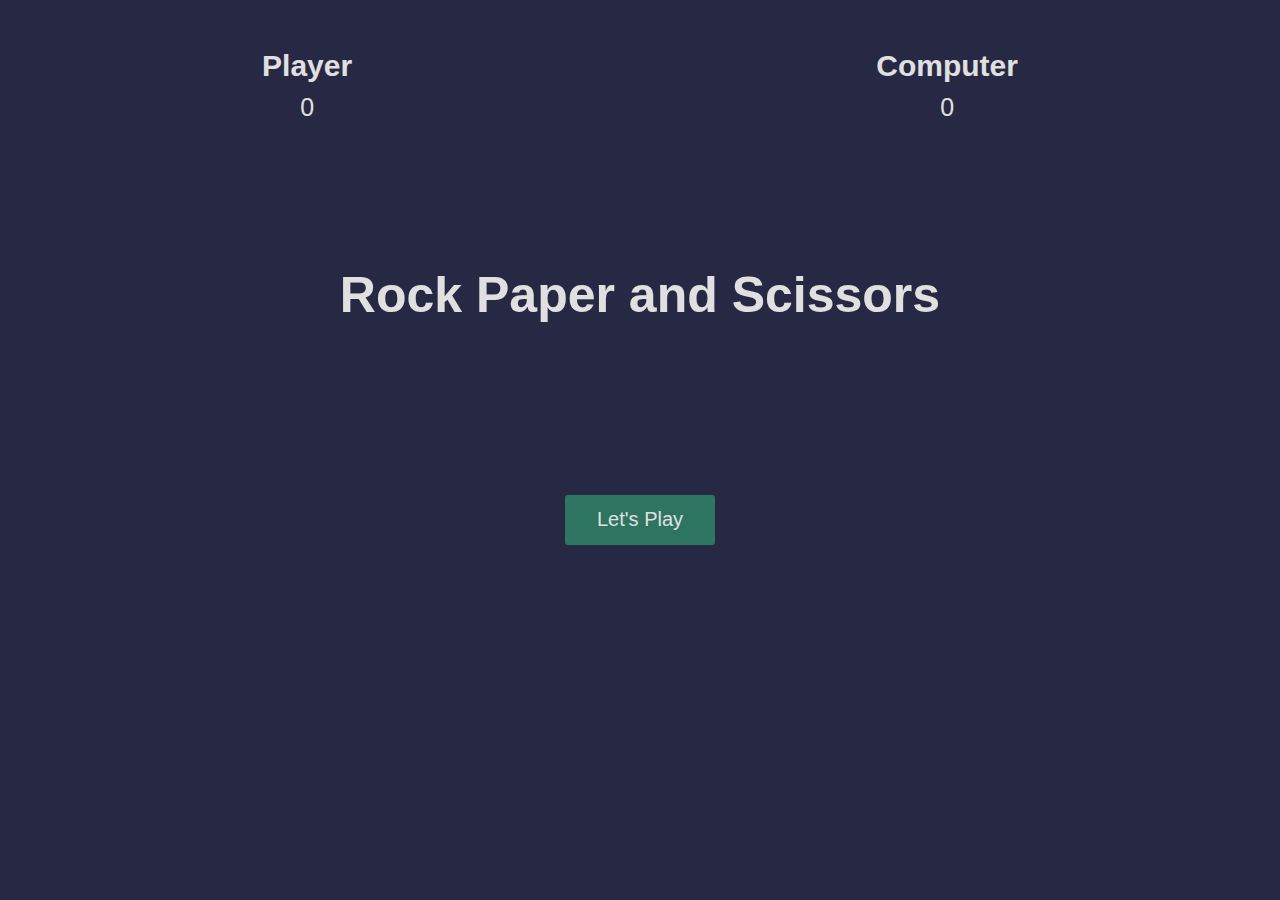
==== Modern javascript/index.html @ d66a585e "Add files via upload" ====
<!DOCTYPE html>
<html lang="en">
  <head>
    <meta charset="UTF-8" />
    <meta http-equiv="X-UA-Compatible" content="IE=edge" />
    <meta name="viewport" content="width=device-width, initial-scale=1.0" />
    <link rel="stylesheet" href="./style.css" />
    <title>Rock paper and scissors</title>
  </head>
  <body>
    <section class="game">
      <div class="score">
        <div class="player-score">
          <h2>Player</h2>
          <p>0</p>
        </div>
        <div class="computer-score">
          <h2>Computer</h2>
          <p>0</p>
        </div>
      </div>

      <div class="intro">
        <h1>Rock Paper and Scissors</h1>
        <button>Let's Play</button>
      </div>

      <div class="match fadeOut">
        <h2 class="winner">Choose an option</h2>
        <div class="hands">
          <img class="player-hand" src="./assets/rock.png" alt="" />
          <img class="computer-hand" src="./assets/rock.png" alt="" />
        </div>
        <div class="options">
          <button class="rock">rock</button>
          <button class="paper">paper</button>
          <button class="scissors">scissors</button>
        </div>
      </div>
    </section>

    <script src="./app.js"></script>
  </body>
</html>
---- Modern javascript/style.css ----
* {
  margin: 0;
  padding: 0;
  box-sizing: border-box;
}

section {
  height: 100vh;
  background-color: rgb(39, 41, 68);
  font-family: sans-serif;
}

.score {
  color: rgb(224, 224, 224);
  height: 20vh;
  display: flex;
  justify-content: space-around;
  align-items: center;
}
.score h2 {
  font-size: 30px;
}
.score p {
  text-align: center;
  padding: 10px;
  font-size: 25px;
}

.intro {
  color: rgb(224, 224, 224);
  height: 50vh;
  display: flex;
  flex-direction: column;
  align-items: center;
  justify-content: space-around;
  transition: opacity 0.5s ease;
}

.intro h1 {
  font-size: 50px;
}
.intro button,
.match button {
  width: 150px;
  height: 50px;
  background: none;
  border: none;
  color: rgb(224, 224, 224);
  font-size: 20px;
  background: rgb(45, 117, 96);
  border-radius: 3px;
  cursor: pointer;
}

.match {
  position: absolute;
  top: 50%;
  left: 50%;
  transform: translate(-50%, -50%);
  transition: opacity 0.5s ease 0.5s;
}
.winner {
  color: rgb(224, 224, 224);
  text-align: center;
  font-size: 50px;
}

.hands,
.options {
  display: flex;
  justify-content: space-around;
  align-items: center;
}

.player-hand {
  transform: rotateY(180deg);
}

div.fadeOut {
  opacity: 0;
  pointer-events: none;
}

div.fadeIn {
  opacity: 1;
  pointer-events: all;
}

@keyframes shakePlayer {
  0% {
    transform: rotateY(180deg) translateY(0px);
  }
  15% {
    transform: rotateY(180deg) translateY(-50px);
  }
  25% {
    transform: rotateY(180deg) translateY(0px);
  }
  35% {
    transform: rotateY(180deg) translateY(-50px);
  }
  50% {
    transform: rotateY(180deg) translateY(0px);
  }
  65% {
    transform: rotateY(180deg) translateY(-50px);
  }
  75% {
    transform: rotateY(180deg) translateY(0px);
  }
  85% {
    transform: rotateY(180deg) translateY(-50px);
  }
  100% {
    transform: rotateY(180deg) translateY(0px);
  }
}

@keyframes shakeComputer {
  0% {
    transform: translateY(0px);
  }
  15% {
    transform: translateY(-50px);
  }
  25% {
    transform: translateY(0px);
  }
  35% {
    transform: translateY(-50px);
  }
  50% {
    transform: translateY(0px);
  }
  65% {
    transform: translateY(-50px);
  }
  75% {
    transform: translateY(0px);
  }
  85% {
    transform: translateY(-50px);
  }
  100% {
    transform: translateY(0px);
  }
}
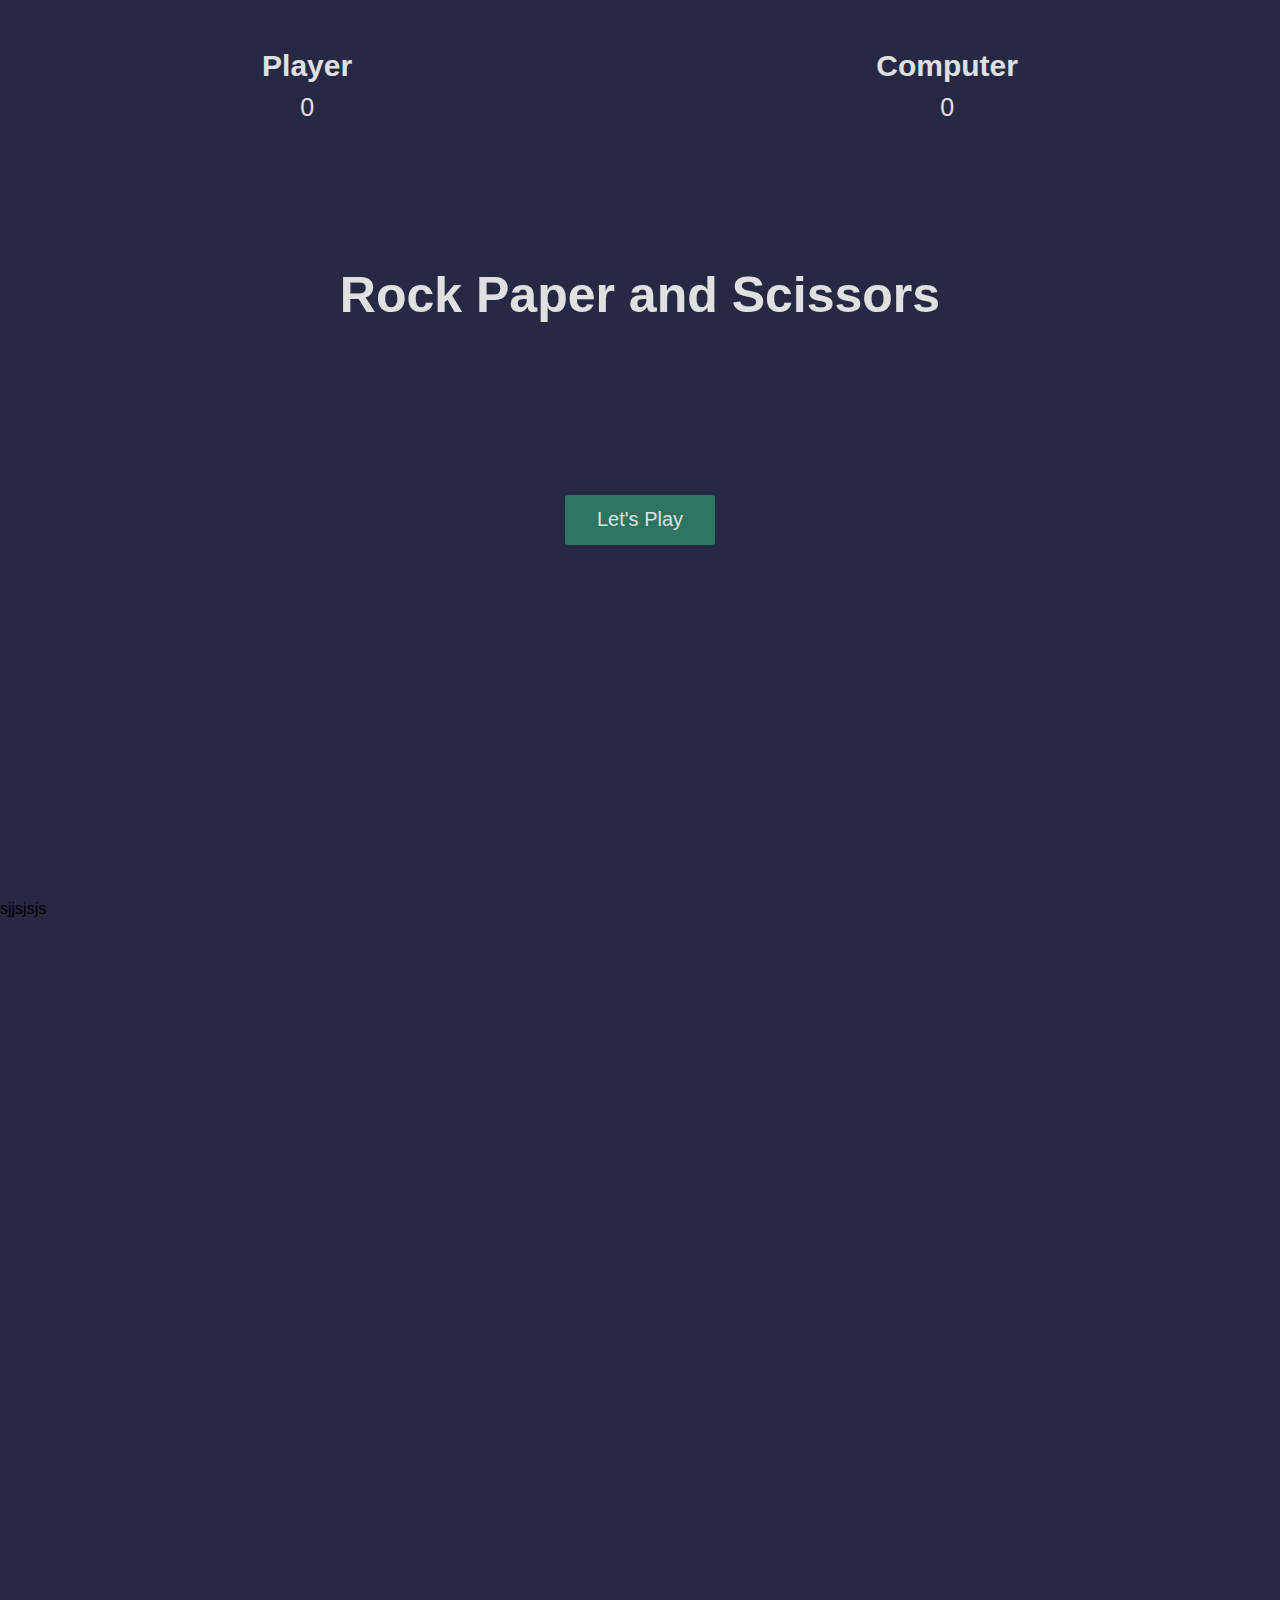
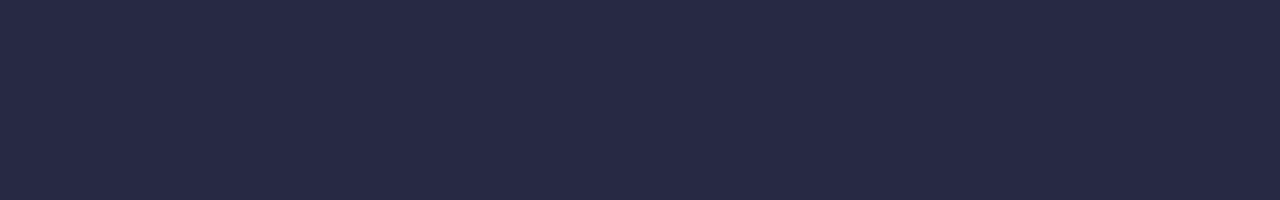
==== commit 1387c9c8: "test" ====
--- a/Modern javascript/index.html
+++ b/Modern javascript/index.html
@@ -39,6 +39,10 @@
       </div>
     </section>
 
+    <section>
+      sjjsjsjs
+    </section>
+
     <script src="./app.js"></script>
   </body>
 </html>
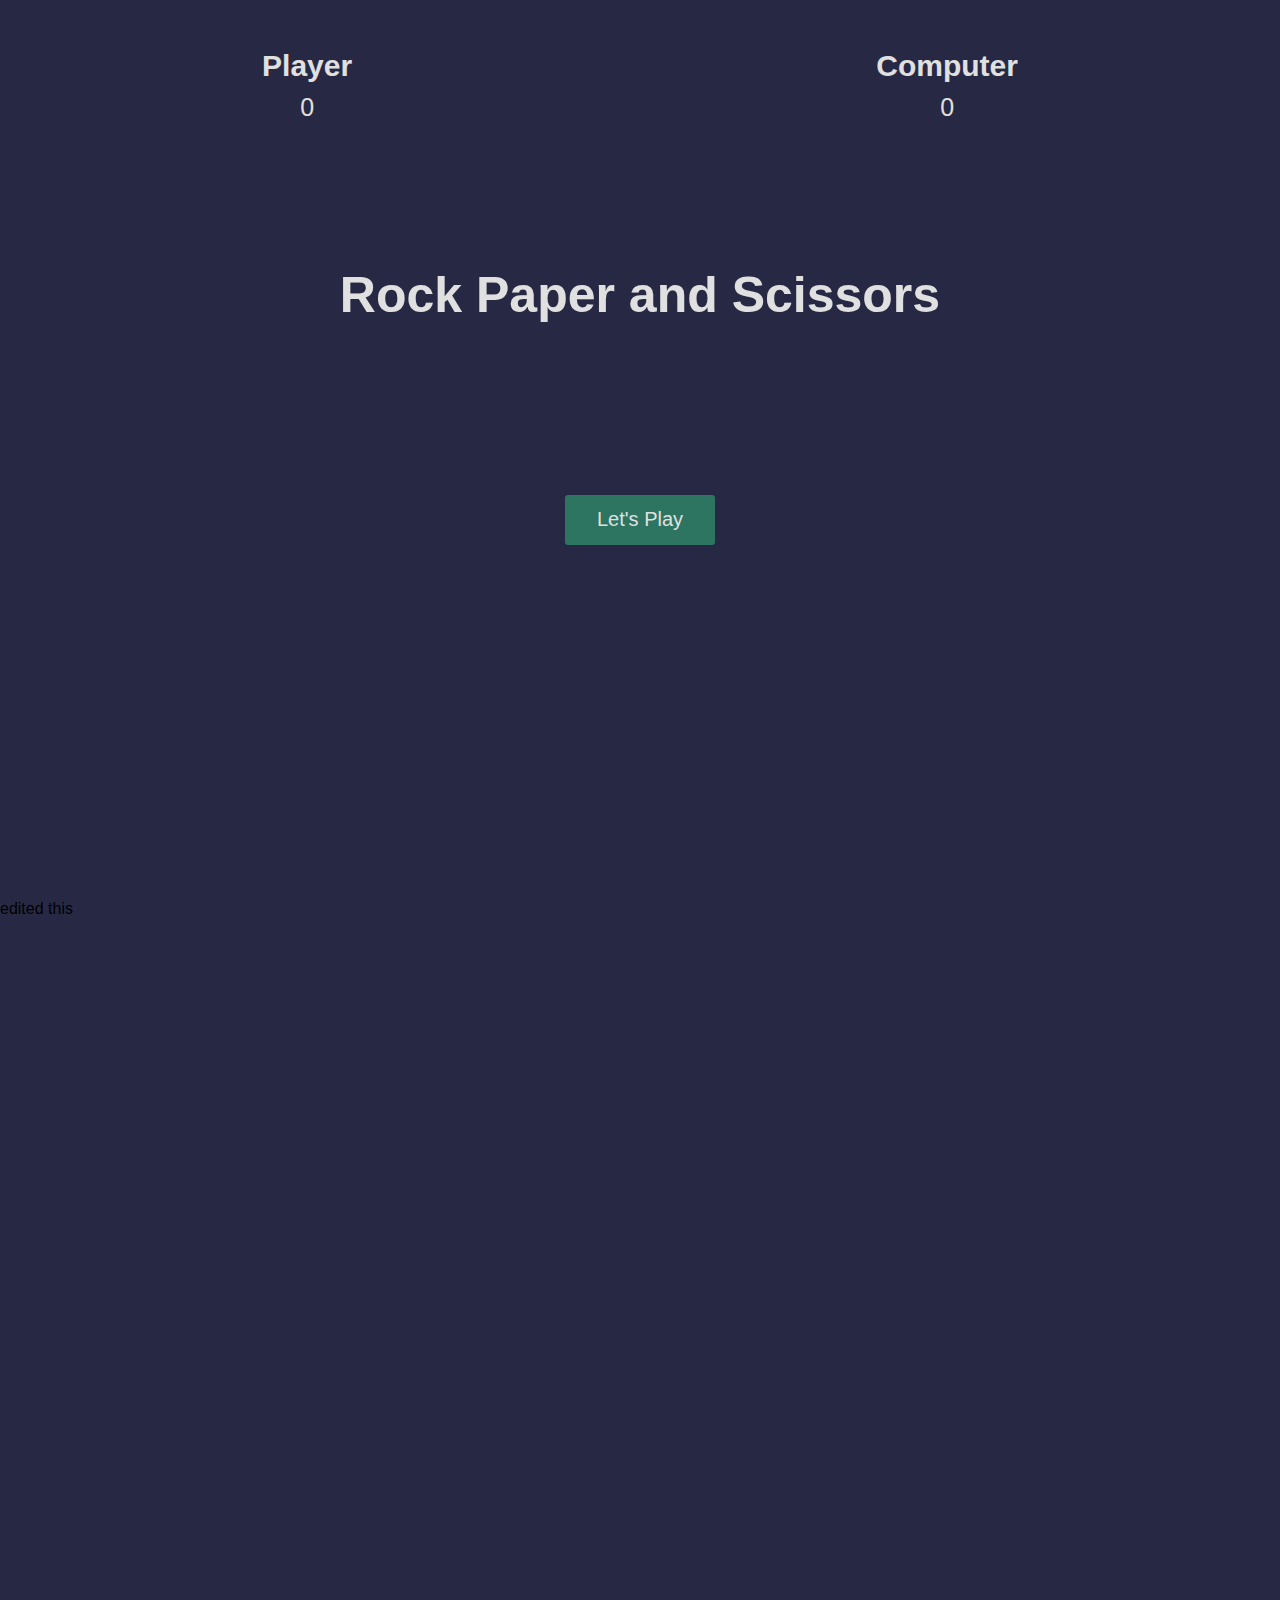
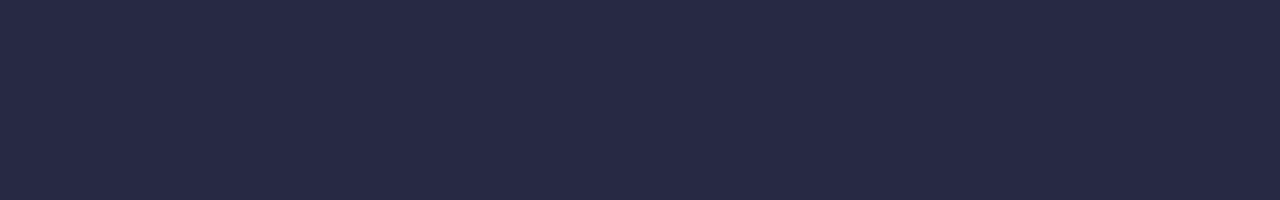
==== commit 62dc45c0: "some changed" ====
--- a/Modern javascript/index.html
+++ b/Modern javascript/index.html
@@ -40,7 +40,7 @@
     </section>
 
     <section>
-      sjjsjsjs
+      edited this
     </section>
 
     <script src="./app.js"></script>
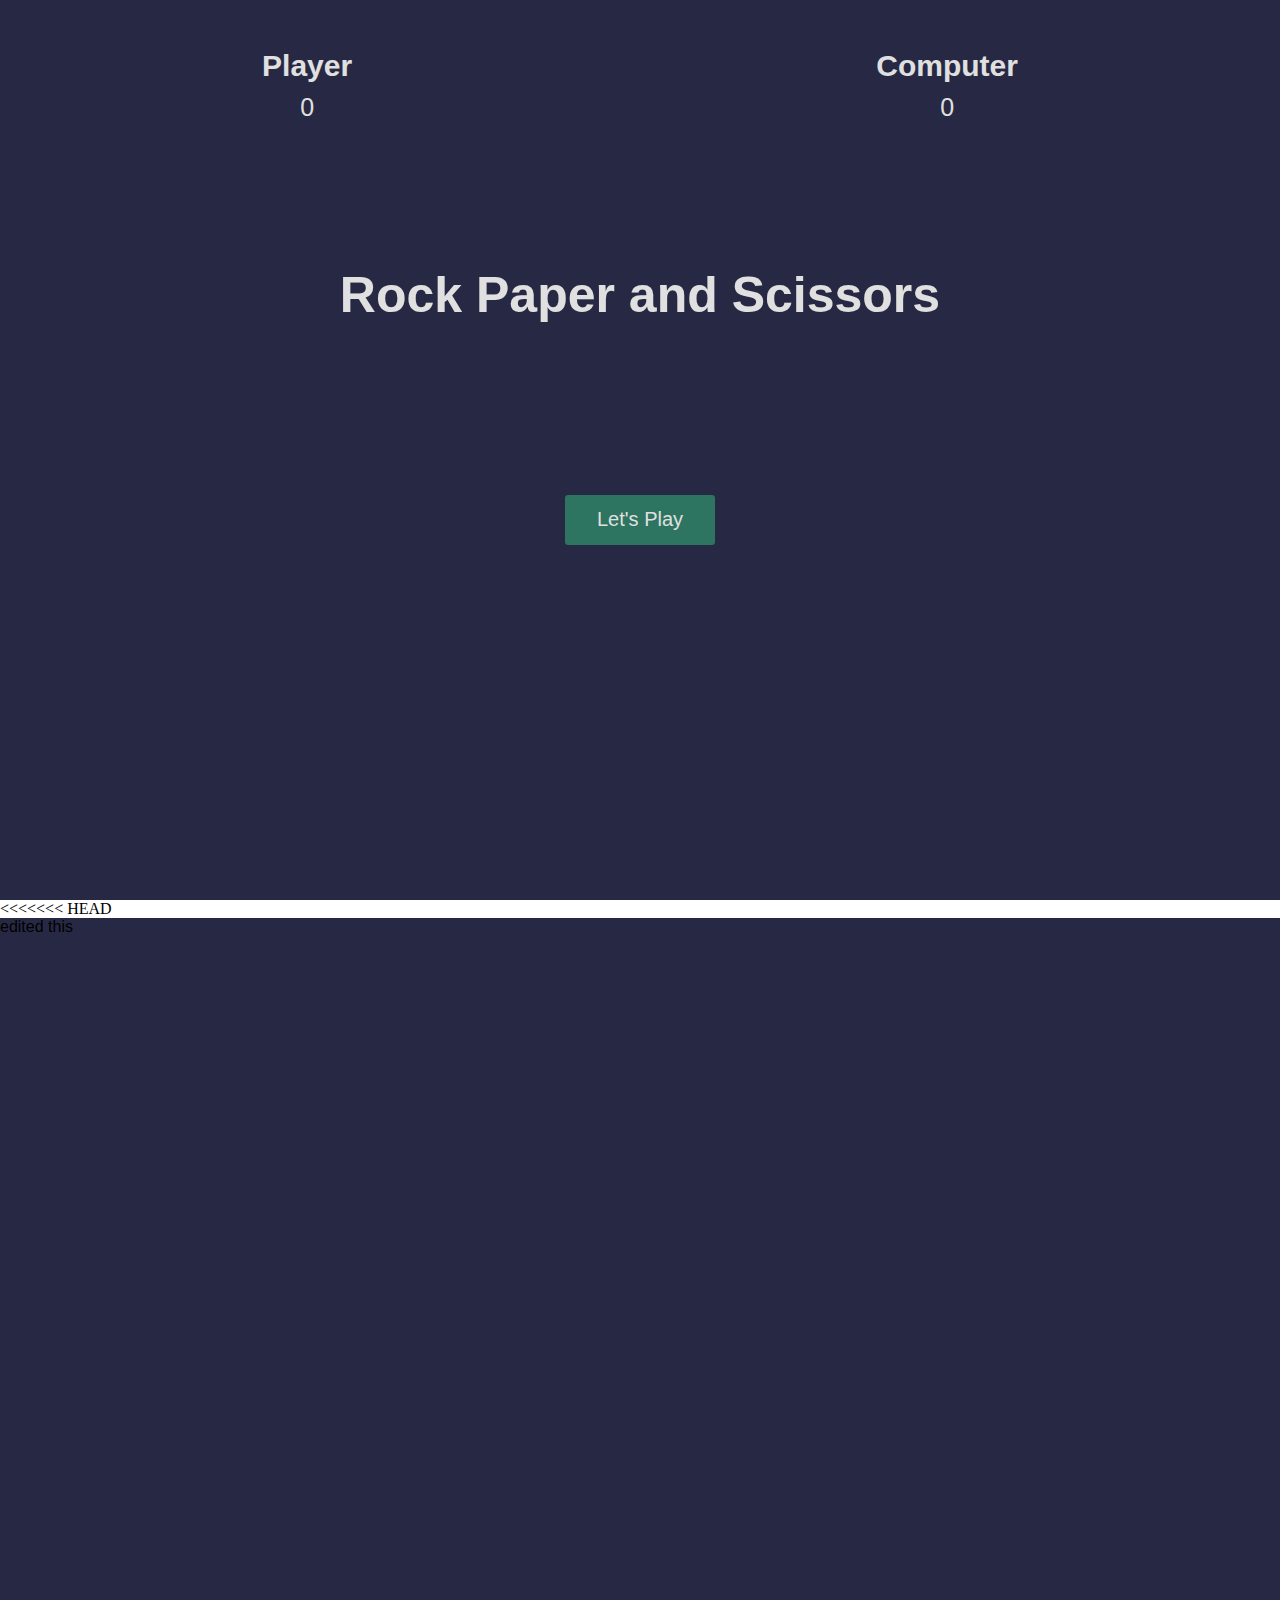
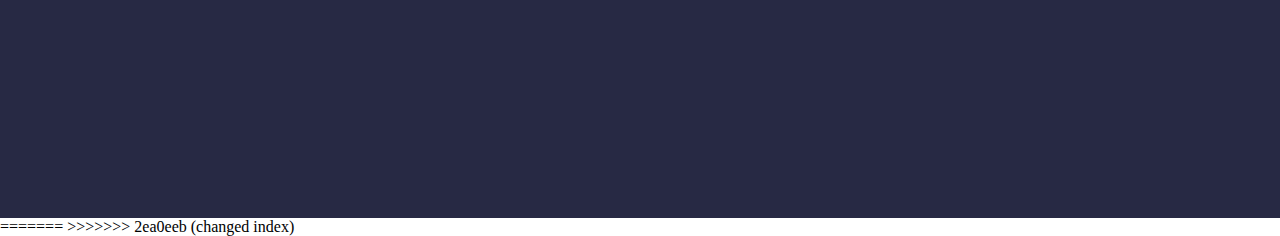
==== commit fa5cf943: "added about us" ====
--- a/Modern javascript/index.html
+++ b/Modern javascript/index.html
@@ -39,10 +39,13 @@
       </div>
     </section>
 
+<<<<<<< HEAD
     <section>
       edited this
     </section>
 
+=======
+>>>>>>> 2ea0eeb (changed index)
     <script src="./app.js"></script>
   </body>
 </html>
